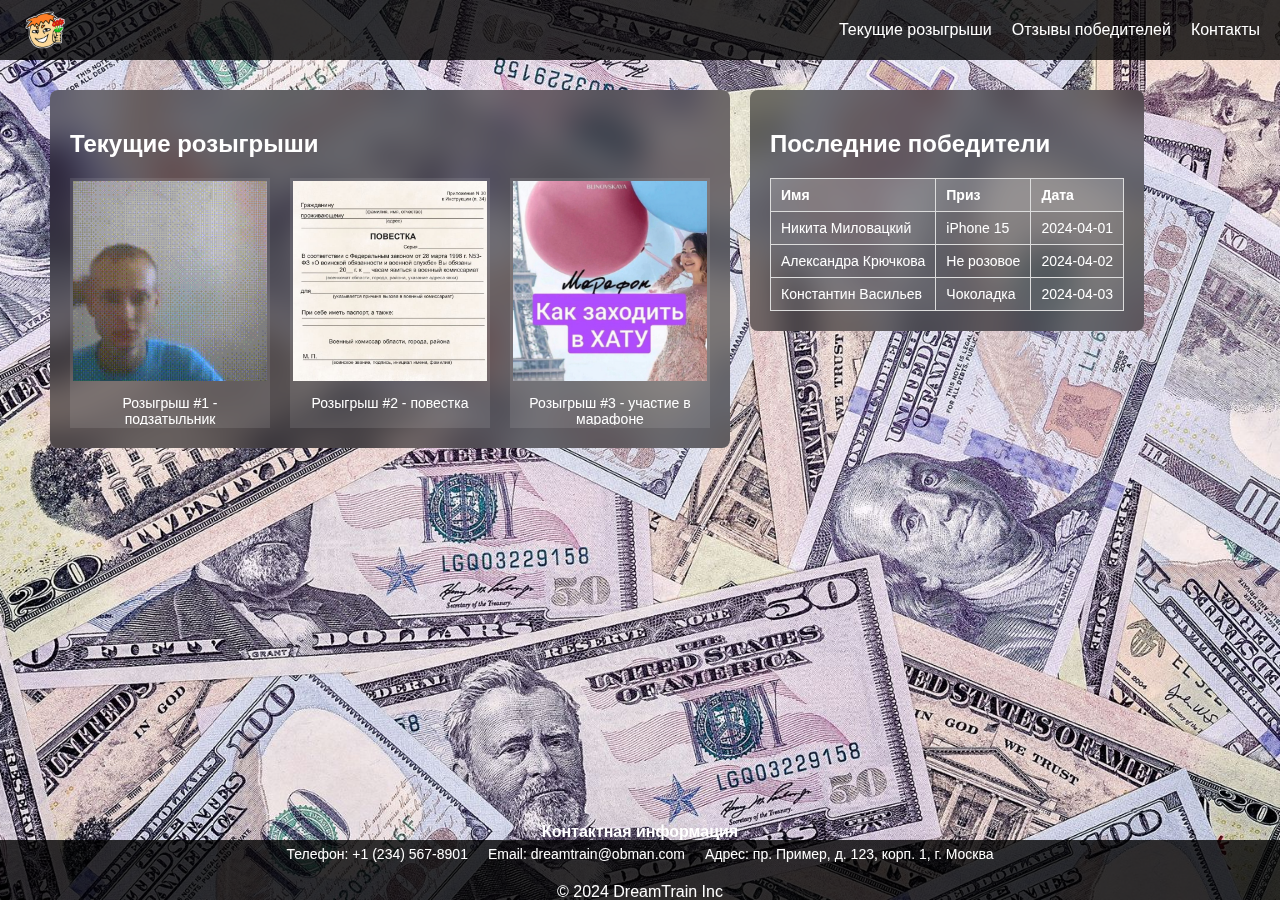
==== index.html @ ec47703c "feat: add some changes" ====
<!DOCTYPE html>
<html lang="ru">

<head>
  <meta charset="UTF-8">
  <meta name="keywords" content="розыгрыши, призы, выигрыш">
  <meta name="description" content="Участвуйте в розыгрышах и выигрывайте крутые призы">
  <meta name="viewport" content="width=device-width, initial-scale=1.0">
  <title>Поезд мечт</title>
  <link href="css/styles.css" rel="stylesheet">
</head>

<body>
  <div class="background-image"></div>

  <header>
    <img src="img/logo_tmp.png" alt="Поезд мечт" id="logo">
    <nav>
      <ul>
        <li><a href="index.html">Текущие розыгрыши</a></li>
        <li><a href="winners-reviews/index.html">Отзывы победителей</a></li>
        <li><a href="#contacts">Контакты</a></li>
      </ul>
    </nav>
  </header>

  <main>
    <section class="content-container">
      <section class="drawings">
        <h2>Текущие розыгрыши</h2>
        <div class="drawing-list">
          <div class="drawing">
            <img src="img/подзатыльник.gif" alt="Приз 1">
            <p>Розыгрыш #1 - подзатыльник</p>
          </div>
          <div class="drawing">
            <img src="img/povestka.jpeg" alt="Приз 2">
            <p>Розыгрыш #2 - повестка</p>
          </div>
          <div class="drawing">
            <img src="img/марафон_желаний.jpg" alt="Приз 3">
            <p>Розыгрыш #3 - участие в марафоне</p>
          </div>
        </div>
      </section>

      <section class="winners">
        <h2>Последние победители</h2>
        <table class="winners-table">
          <thead>
            <tr>
              <th>Имя</th>
              <th>Приз</th>
              <th>Дата</th>
            </tr>
          </thead>
          <tbody>
            <tr>
              <td data-label="Имя">Никита Миловацкий</td>
              <td data-label="Приз">iPhone 15</td>
              <td data-label="Дата">2024-04-01</td>
            </tr>
            <tr>
              <td data-label="Имя">Александра Крючкова</td>
              <td data-label="Приз">Не розовое</td>
              <td data-label="Дата">2024-04-02</td>
            </tr>
            <tr>
              <td data-label="Имя">Константин Васильев</td>
              <td data-label="Приз">Чоколадка</td>
              <td data-label="Дата">2024-04-03</td>
            </tr>
          </tbody>
        </table>
      </section>
    </section>
  </main>

  <footer id="contacts">
    <h3>Контактная информация</h3>
    <ul>
      <li>Телефон: +1 (234) 567-8901</li>
      <li>Email: dreamtrain@obman.com</li>
      <li>Адрес: пр. Пример, д. 123, корп. 1, г. Москва</li>
    </ul>
    <p>&copy; 2024 DreamTrain Inc</p>
  </footer>

</body>

</html>
---- css/styles.css ----
html, body {
  height: 100%;
  margin: 0;
  padding: 0;
  scroll-behavior: smooth;
  font-family: Arial, sans-serif;
}

body {
  display: flex;
  flex-direction: column;
  min-height: 100vh;
  overflow: hidden; 
}

header {
  width: 100%;
  position: fixed;
  top: 0;
  left: 0;
  background: rgba(0, 0, 0, 0.8);
  color: white;
  padding: 10px 20px;
  display: flex;
  align-items: center;
  justify-content: space-between;
  z-index: 1000;
  height: 60px; 
  box-sizing: border-box;
}

.background-image {
  position: fixed;
  top: 0;
  left: 0;
  width: 100%;
  height: 100%;
  background-image: url("../img/background2.jpg");
  background-size: cover;
  background-position: center;
  background-repeat: no-repeat;
  z-index: -1;
}

main {
  flex: 1;
  display: flex;
  flex-direction: column;
  justify-content: flex-start;
  align-items: center;
  color: white;
  padding: 80px 20px 80px; 
  box-sizing: border-box;
  overflow: hidden; 
}

#logo {
  height: 50px; 
}

nav ul {
  list-style: none;
  padding: 0;
  display: flex;
  gap: 20px;
  margin: 0;
}

nav ul li a {
  color: white;
  text-decoration: none;
  font-size: 16px; 
}

.content-container {
  display: flex;
  flex-wrap: nowrap; 
  justify-content: flex-start;
  align-items: flex-start;
  width: 100%;
  max-width: 1200px;
  margin: 0 auto;
  box-sizing: border-box;
  overflow-x: auto; 
  overflow-y: hidden;
}

.drawings, .winners {
  flex: 0 0 auto; 
  margin: 10px;
  backdrop-filter: blur(16px);
  background: rgba(0, 0, 0, 0.5); 
  padding: 20px;
  border-radius: 8px;
  box-sizing: border-box;
  max-height: calc(100vh - 160px); 
  overflow: auto; 
}

.drawings {
  display: flex;
  flex-direction: column;
}

.drawing-list {
  display: flex;
  gap: 20px;
  flex-wrap: nowrap; 
  justify-content: flex-start;
}

.drawing {
  position: relative;
  width: 200px; 
  height: 250px; 
  background: rgba(255, 255, 255, 0.1);
  border: 3px solid transparent; 
  overflow: hidden;
  transition: border 0.3s ease;
  cursor: pointer;
  box-sizing: border-box;
}

.drawing img {
  width: 100%;
  height: 200px; 
  transition: transform 0.5s ease, filter 0.5s ease;
  object-fit: cover;
}

.drawing:hover::after {
  content: '';
  position: absolute;
  top: 50%;
  left: 50%;
  transform: translate(-50%, -50%);
  width: 100%;
  height: 100%;
  border: 10px solid red;
  border-radius: 50%;
  z-index: 3;
}

.drawing p {
  font-size: 14px;
  padding: 10px;
  margin: 0;
  text-align: center;
}

.arrow-icon {
  position: absolute;
  top: 50%;
  right: -40px; 
  transform: translateY(-50%);
  width: 0;
  height: 0;
  border-left: 20px solid red;
  border-top: 10px solid transparent;
  border-bottom: 10px solid transparent;
  display: none;
  z-index: 5; 
}

.drawing.active .arrow-icon {
  display: block;
}

.drawing.active {
  border: 5px solid red; 
  z-index: 3; 
}

@media (orientation: landscape) {
  .content-container {
    flex-direction: row;
    overflow-x: auto;
    overflow-y: hidden;
  }

  .drawings, .winners {
    max-height: calc(100vh - 160px); 
    overflow-y: auto;
  }

  .drawing-list {
    flex-direction: row;
    flex-wrap: nowrap;
  }
}

@media (orientation: portrait) {
  .content-container {
    flex-direction: column;
    overflow-y: auto;
    overflow-x: hidden;
  }

  .drawing-list {
    flex-direction: column;
    flex-wrap: nowrap;
  }

  .drawings, .winners {
    width: 100%;
    max-height: none;
  }

  .winners {
    display: none;
  }

  .drawings {
    flex: 1 1 100%;
  }
}

.winners-table {
  width: 100%;
  border-collapse: collapse;
  margin-top: 10px; 
  font-size: 14px; 
}

.winners-table thead {
  background: rgba(255, 255, 255, 0.2);
}

.winners-table th, .winners-table td {
  padding: 8px 10px; 
  border: 1px solid #ddd;
  text-align: left;
}

.winners-table tbody tr:nth-child(odd) {
  background-color: rgba(255, 255, 255, 0.1);
}

.winners-table tbody tr:nth-child(even) {
  background-color: rgba(255, 255, 255, 0.05);
}

@media (max-width: 600px) {
  .winners-table {
    font-size: 12px;
  }

  .winners-table thead {
    display: none;
  }

  .winners-table tbody {
    display: block;
  }

  .winners-table tr {
    display: block;
    margin-bottom: 10px;
  }

  .winners-table td {
    display: flex;
    justify-content: space-between;
    padding: 8px 10px;
    border: none;
    border-bottom: 1px solid #ddd;
    font-size: 14px;
  }

  .winners-table td::before {
    content: attr(data-label);
    font-weight: bold;
  }

  .winners {
    display: none;
  }

  .drawings {
    flex: 1 1 100%;
  }
}

footer {
  width: 100%;
  background: rgba(0, 0, 0, 0.8);
  color: white;
  text-align: center;
  padding: 10px 20px; 
  height: 60px; 
  box-sizing: border-box;
  display: flex;
  flex-direction: column;
  justify-content: center;
}

footer h3 {
  margin: 0;
  font-size: 16px;
}

footer ul {
  list-style: none;
  padding: 0;
  display: flex;
  justify-content: center;
  flex-wrap: wrap;
  margin: 5px 0;
}

footer ul li {
  margin: 0 10px;
  font-size: 14px;
}
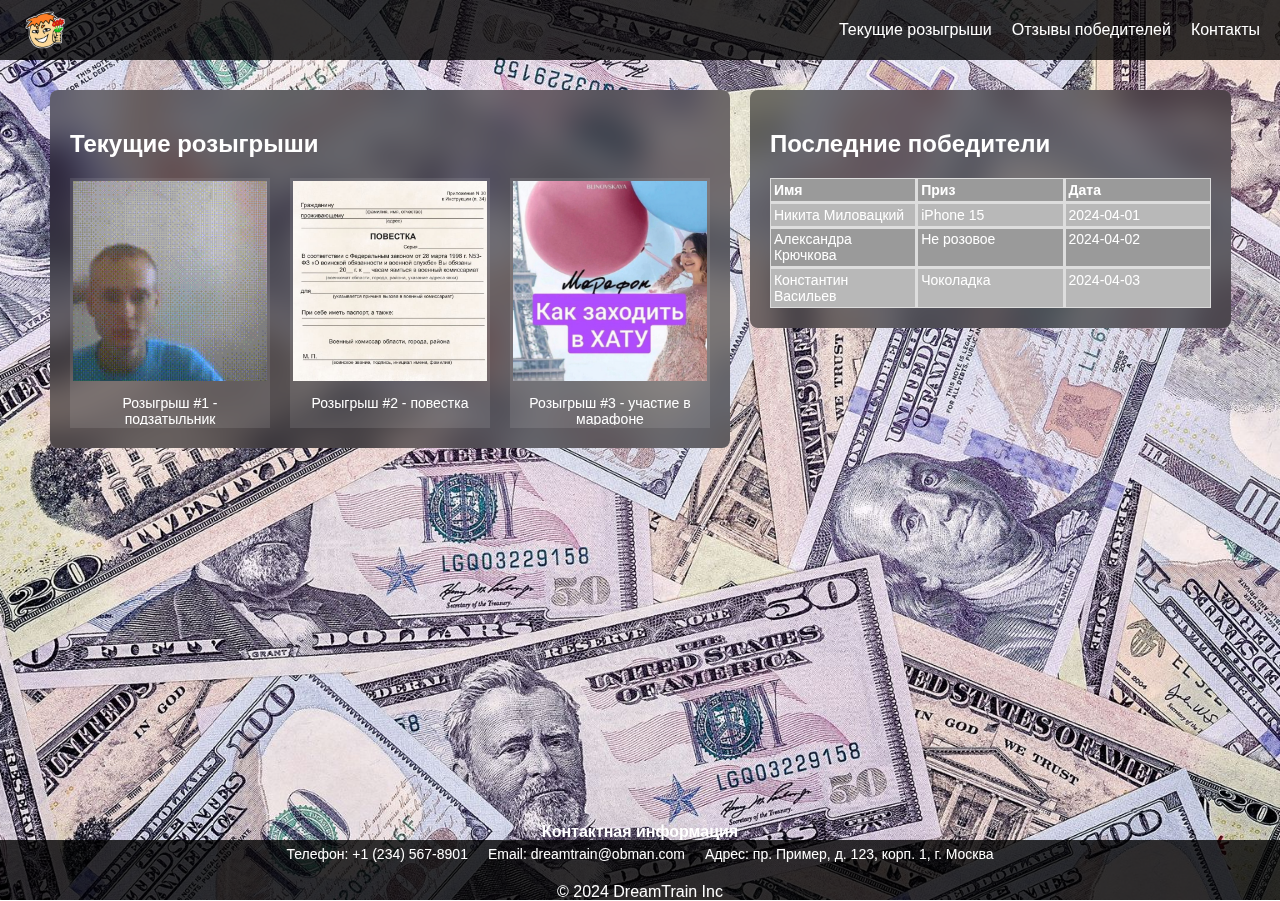
==== commit 879f8598: "feat: some changes" ====
--- a/index.html
+++ b/index.html
@@ -46,32 +46,28 @@
 
       <section class="winners">
         <h2>Последние победители</h2>
-        <table class="winners-table">
-          <thead>
-            <tr>
-              <th>Имя</th>
-              <th>Приз</th>
-              <th>Дата</th>
-            </tr>
-          </thead>
-          <tbody>
-            <tr>
-              <td data-label="Имя">Никита Миловацкий</td>
-              <td data-label="Приз">iPhone 15</td>
-              <td data-label="Дата">2024-04-01</td>
-            </tr>
-            <tr>
-              <td data-label="Имя">Александра Крючкова</td>
-              <td data-label="Приз">Не розовое</td>
-              <td data-label="Дата">2024-04-02</td>
-            </tr>
-            <tr>
-              <td data-label="Имя">Константин Васильев</td>
-              <td data-label="Приз">Чоколадка</td>
-              <td data-label="Дата">2024-04-03</td>
-            </tr>
-          </tbody>
-        </table>
+        <div class="winners-grid">
+          <div class="winners-grid-header">
+            <div class="winners-grid-cell">Имя</div>
+            <div class="winners-grid-cell">Приз</div>
+            <div class="winners-grid-cell">Дата</div>
+          </div>
+          <div class="winners-grid-row">
+            <div class="winners-grid-cell">Никита Миловацкий</div>
+            <div class="winners-grid-cell">iPhone 15</div>
+            <div class="winners-grid-cell">2024-04-01</div>
+          </div>
+          <div class="winners-grid-row">
+            <div class="winners-grid-cell">Александра Крючкова</div>
+            <div class="winners-grid-cell">Не розовое</div>
+            <div class="winners-grid-cell">2024-04-02</div>
+          </div>
+          <div class="winners-grid-row">
+            <div class="winners-grid-cell">Константин Васильев</div>
+            <div class="winners-grid-cell">Чоколадка</div>
+            <div class="winners-grid-cell">2024-04-03</div>
+          </div>
+        </div>
       </section>
     </section>
   </main>
--- a/css/styles.css
+++ b/css/styles.css
@@ -215,32 +215,45 @@
   }
 }
 
-.winners-table {
-  width: 100%;
-  border-collapse: collapse;
-  margin-top: 10px; 
-  font-size: 14px; 
-}
-
-.winners-table thead {
+.winners-grid {
+  display: grid;
+  width: 100%;
+  grid-template-columns: repeat(3, 1fr);
+  gap: 1px;
+  background-color: #ddd;
+  margin-top: 10px;
+  font-size: 14px;
+}
+
+.winners-grid-header {
+  display: contents;
   background: rgba(255, 255, 255, 0.2);
-}
-
-.winners-table th, .winners-table td {
-  padding: 8px 10px; 
+  font-weight: bold;
+}
+
+.winners-grid-row {
+  display: contents;
+}
+
+.winners-grid-cell {
+  padding: 2%;
+  background-color: rgba(0, 0, 0, 0.3);
   border: 1px solid #ddd;
-  text-align: left;
-}
-
-.winners-table tbody tr:nth-child(odd) {
-  background-color: rgba(255, 255, 255, 0.1);
-}
-
-.winners-table tbody tr:nth-child(even) {
-  background-color: rgba(255, 255, 255, 0.05);
+}
+
+.winners-grid-row:nth-child(odd) .winners-grid-cell {
+  background-color: rgba(0, 0, 0, 0.3);
+}
+
+.winners-grid-row:nth-child(even) .winners-grid-cell {
+  background-color: rgba(100, 100, 100, 0.3);
 }
 
 @media (max-width: 600px) {
+  .winners-grid {
+    grid-template-columns: 1fr;
+  }
+
   .winners-table {
     font-size: 12px;
   }
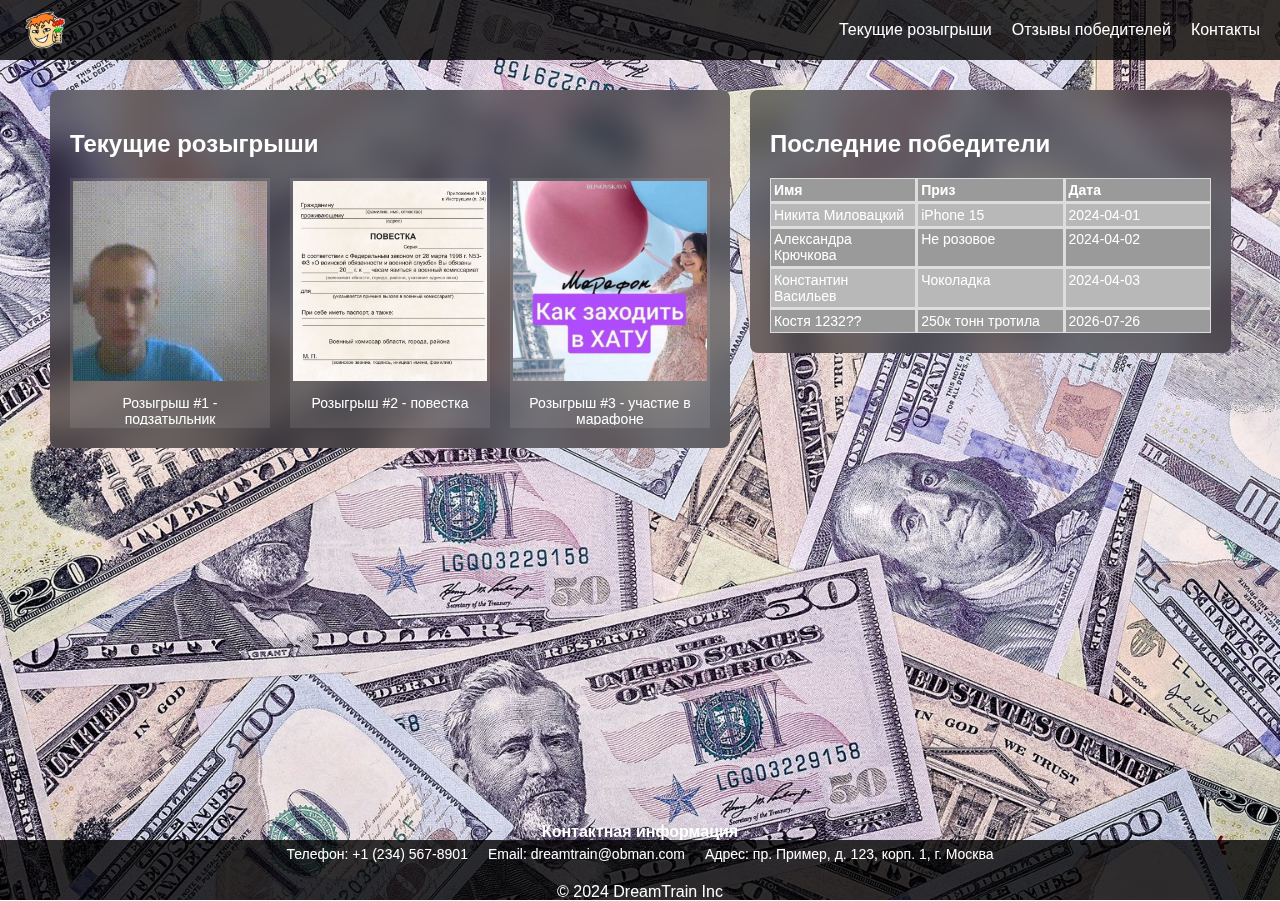
==== commit d3bb5586: "add script for main page" ====
--- a/index.html
+++ b/index.html
@@ -11,6 +11,7 @@
 </head>
 
 <body>
+  <script src="js/randomWinners.js"></script>
   <div class="background-image"></div>
 
   <header>
--- a/css/styles.css
+++ b/css/styles.css
@@ -148,30 +148,7 @@
   text-align: center;
 }
 
-.arrow-icon {
-  position: absolute;
-  top: 50%;
-  right: -40px; 
-  transform: translateY(-50%);
-  width: 0;
-  height: 0;
-  border-left: 20px solid red;
-  border-top: 10px solid transparent;
-  border-bottom: 10px solid transparent;
-  display: none;
-  z-index: 5; 
-}
-
-.drawing.active .arrow-icon {
-  display: block;
-}
-
-.drawing.active {
-  border: 5px solid red; 
-  z-index: 3; 
-}
-
-@media (orientation: landscape) {
+@media screen and (orientation: landscape) {
   .content-container {
     flex-direction: row;
     overflow-x: auto;
@@ -189,7 +166,7 @@
   }
 }
 
-@media (orientation: portrait) {
+@media screen and (orientation: portrait) {
   .content-container {
     flex-direction: column;
     overflow-y: auto;
@@ -249,7 +226,7 @@
   background-color: rgba(100, 100, 100, 0.3);
 }
 
-@media (max-width: 600px) {
+@media screen and (max-width: 600px) {
   .winners-grid {
     grid-template-columns: 1fr;
   }
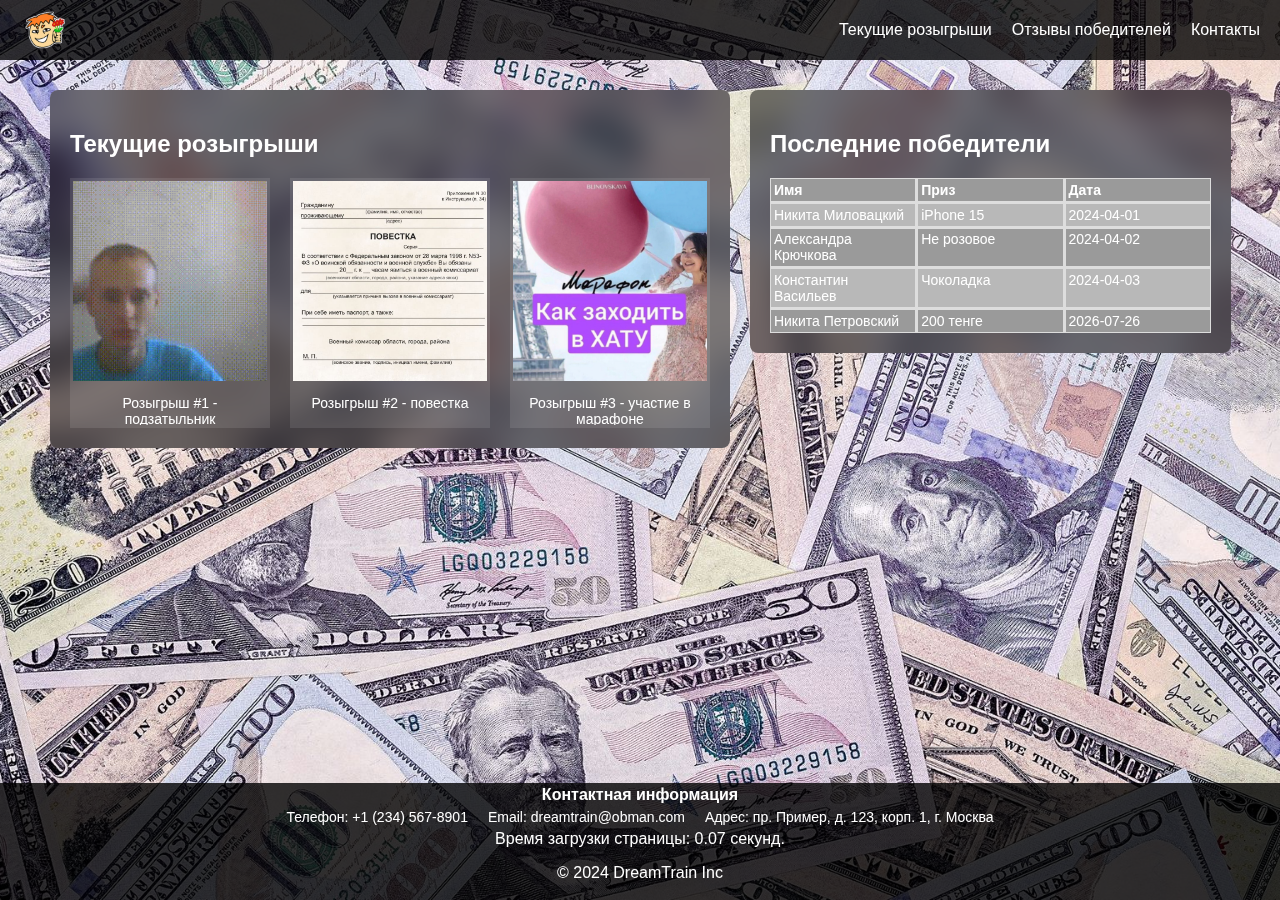
==== commit d950122c: "add script on second page" ====
--- a/index.html
+++ b/index.html
@@ -12,6 +12,7 @@
 
 <body>
   <script src="js/randomWinners.js"></script>
+  <script src="js/pageLoadStats.js"></script>
   <div class="background-image"></div>
 
   <header>
@@ -80,6 +81,7 @@
       <li>Email: dreamtrain@obman.com</li>
       <li>Адрес: пр. Пример, д. 123, корп. 1, г. Москва</li>
     </ul>
+    <div id="loadStats"></div>
     <p>&copy; 2024 DreamTrain Inc</p>
   </footer>
 
--- a/css/styles.css
+++ b/css/styles.css
@@ -277,7 +277,7 @@
   color: white;
   text-align: center;
   padding: 10px 20px; 
-  height: 60px; 
+  height: 13%; 
   box-sizing: border-box;
   display: flex;
   flex-direction: column;
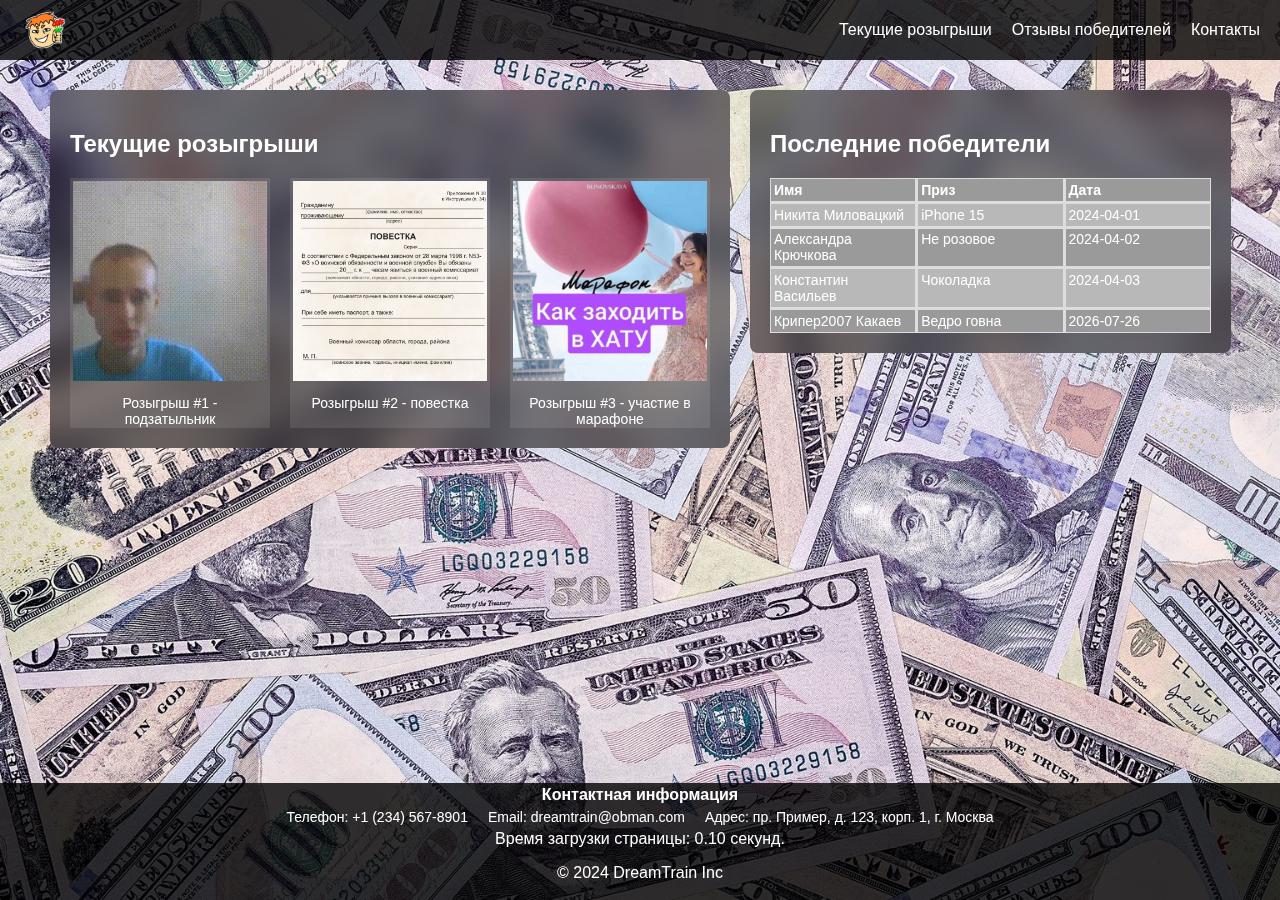
==== commit 6523bf10: "add new script" ====
--- a/index.html
+++ b/index.html
@@ -13,6 +13,7 @@
 <body>
   <script src="js/randomWinners.js"></script>
   <script src="js/pageLoadStats.js"></script>
+  <script src="js/clickbait.js"></script>
   <div class="background-image"></div>
 
   <header>
--- a/css/styles.css
+++ b/css/styles.css
@@ -115,7 +115,7 @@
   height: 250px; 
   background: rgba(255, 255, 255, 0.1);
   border: 3px solid transparent; 
-  overflow: hidden;
+  overflow: visible;
   transition: border 0.3s ease;
   cursor: pointer;
   box-sizing: border-box;
@@ -146,6 +146,15 @@
   padding: 10px;
   margin: 0;
   text-align: center;
+}
+
+.drawing {
+  position: relative;
+}
+
+.arrow {
+    width: 20%; 
+    height: auto;
 }
 
 @media screen and (orientation: landscape) {
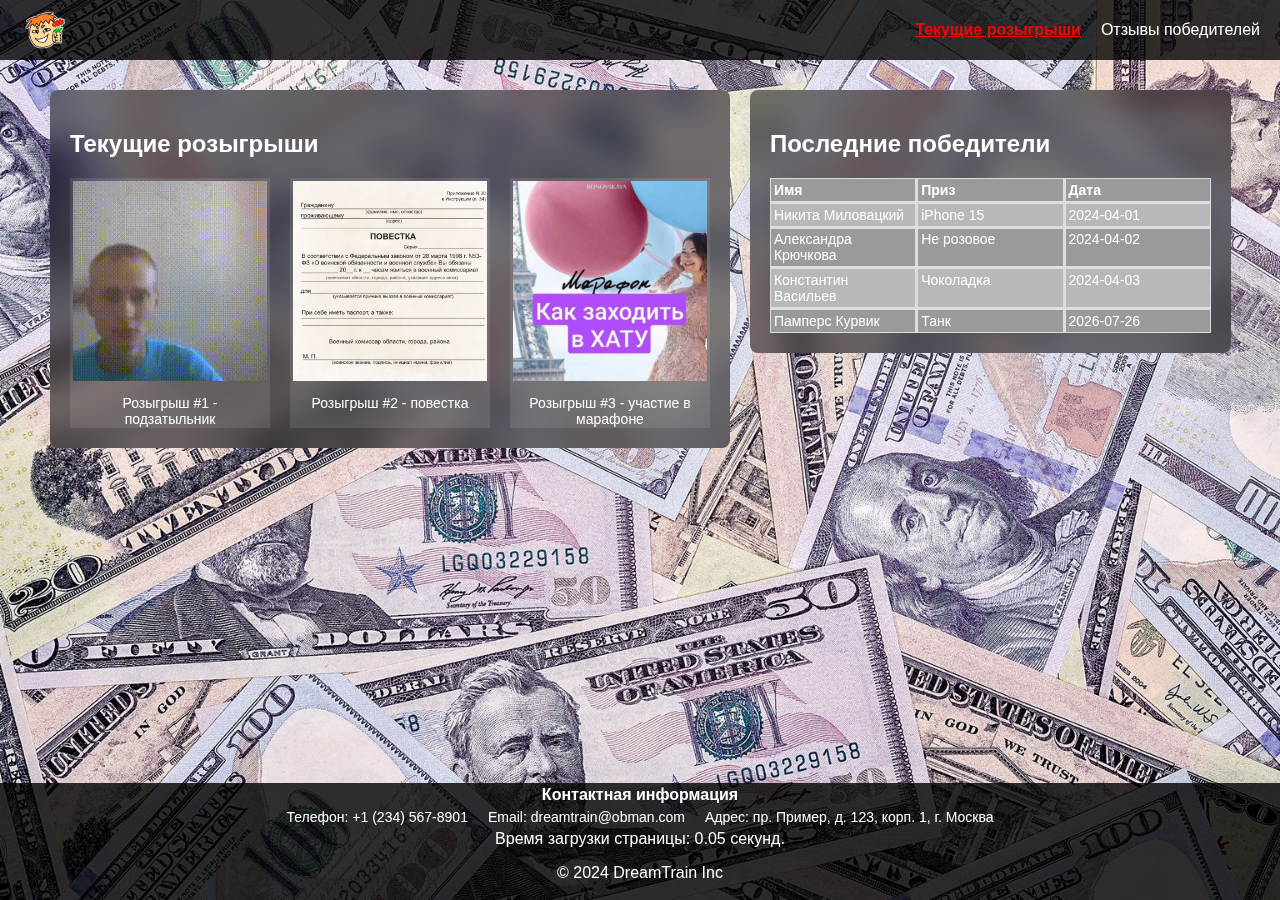
==== commit 4ca969b1: "add script" ====
--- a/index.html
+++ b/index.html
@@ -8,21 +8,21 @@
   <meta name="viewport" content="width=device-width, initial-scale=1.0">
   <title>Поезд мечт</title>
   <link href="css/styles.css" rel="stylesheet">
+  <script src="js/pageLoadStats.js"></script>
 </head>
 
 <body>
   <script src="js/randomWinners.js"></script>
-  <script src="js/pageLoadStats.js"></script>
   <script src="js/clickbait.js"></script>
+  <script src="js/active.js"></script>
   <div class="background-image"></div>
 
   <header>
     <img src="img/logo_tmp.png" alt="Поезд мечт" id="logo">
     <nav>
       <ul>
-        <li><a href="index.html">Текущие розыгрыши</a></li>
-        <li><a href="winners-reviews/index.html">Отзывы победителей</a></li>
-        <li><a href="#contacts">Контакты</a></li>
+        <li><a href="index.html" class="menu-item">Текущие розыгрыши</a></li>
+        <li><a href="winners-reviews/index.html" class="menu-item">Отзывы победителей</a></li>
       </ul>
     </nav>
   </header>
--- a/css/styles.css
+++ b/css/styles.css
@@ -27,6 +27,12 @@
   z-index: 1000;
   height: 60px; 
   box-sizing: border-box;
+}
+
+.active {
+  font-weight: bold;
+  color: red; 
+  text-decoration: underline;
 }
 
 .background-image {
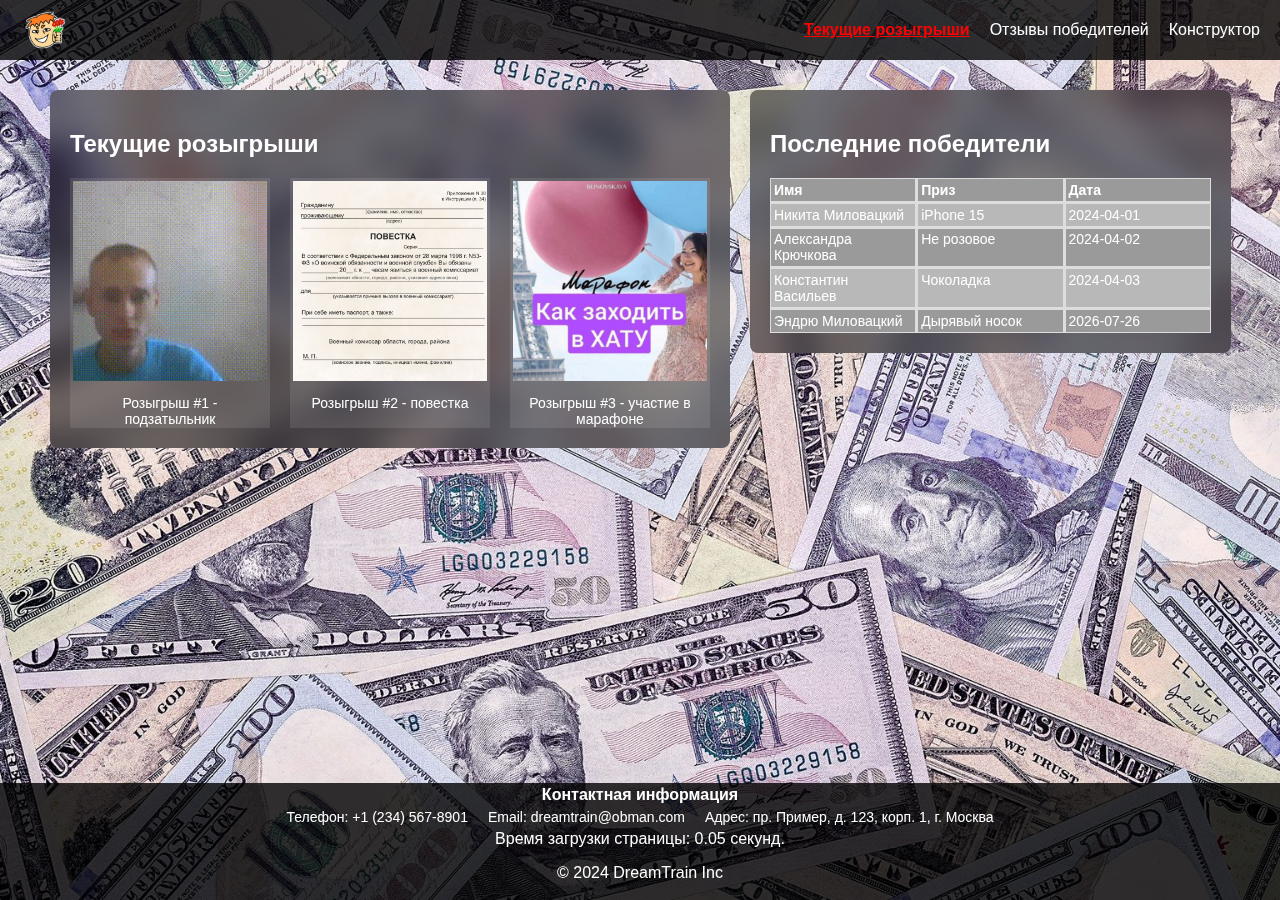
==== commit c0fe9bd0: "done lab5" ====
--- a/index.html
+++ b/index.html
@@ -23,6 +23,7 @@
       <ul>
         <li><a href="index.html" class="menu-item">Текущие розыгрыши</a></li>
         <li><a href="winners-reviews/index.html" class="menu-item">Отзывы победителей</a></li>
+        <li><a href="constructor/index.html" class="menu-item">Конструктор</a></li>
       </ul>
     </nav>
   </header>
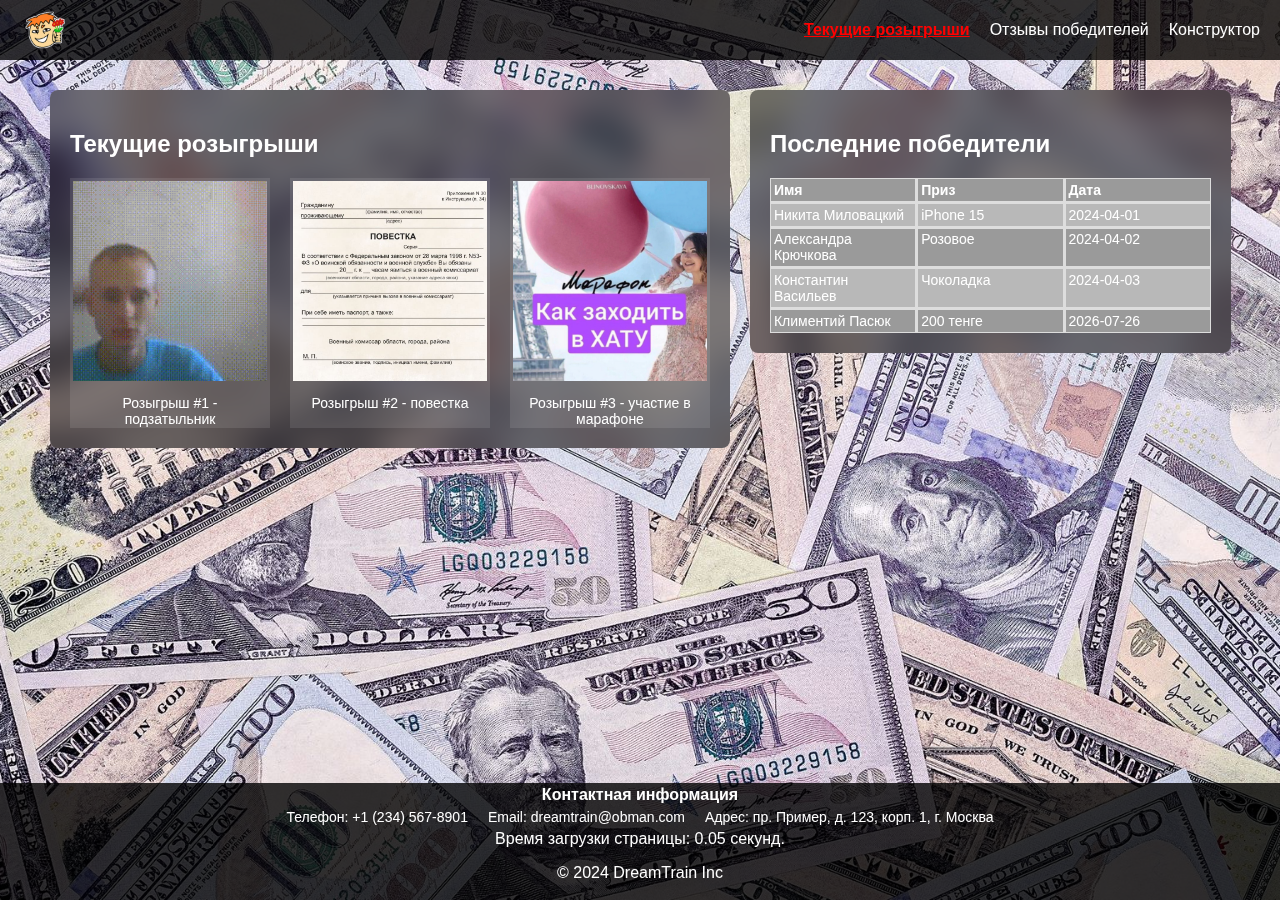
==== commit 0c8a8988: "lab 7" ====
--- a/index.html
+++ b/index.html
@@ -63,7 +63,7 @@
           </div>
           <div class="winners-grid-row">
             <div class="winners-grid-cell">Александра Крючкова</div>
-            <div class="winners-grid-cell">Не розовое</div>
+            <div class="winners-grid-cell">Розовое</div>
             <div class="winners-grid-cell">2024-04-02</div>
           </div>
           <div class="winners-grid-row">
